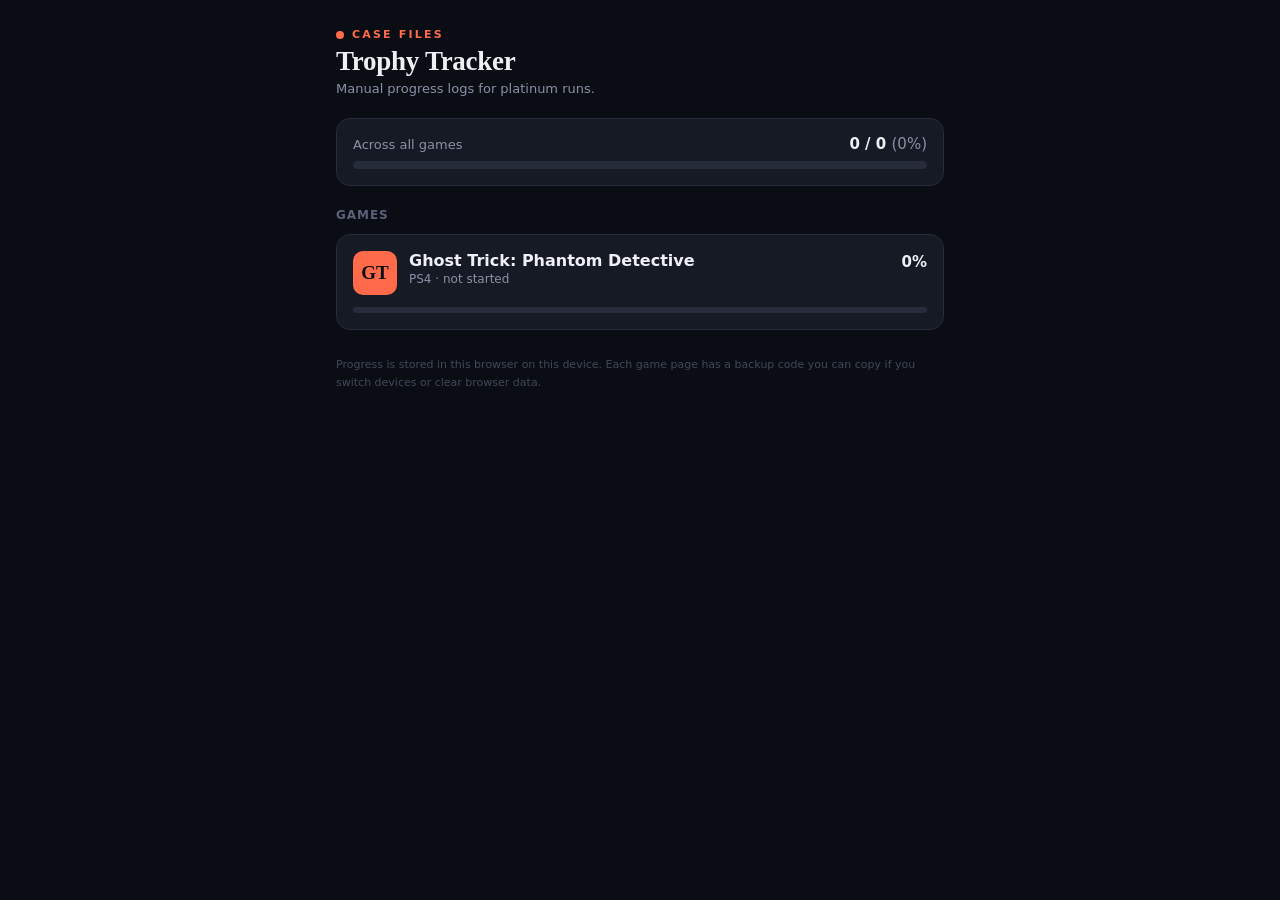
==== index.html @ ff8aa003 "Add files via upload" ====
<!DOCTYPE html>
<html lang="en">
<head>
<meta charset="UTF-8" />
<meta name="viewport" content="width=device-width, initial-scale=1.0, viewport-fit=cover" />
<meta name="apple-mobile-web-app-capable" content="yes" />
<meta name="apple-mobile-web-app-status-bar-style" content="black-translucent" />
<title>Trophy Tracker</title>
<link rel="stylesheet" href="styles.css" />
</head>
<body>
<div class="wrap">
  <div class="eyebrow"><span class="dot"></span>Case Files</div>
  <h1>Trophy Tracker</h1>
  <p class="sub">Manual progress logs for platinum runs.</p>

  <div class="panel">
    <div class="panel-top">
      <span class="panel-label">Across all games</span>
      <span class="panel-count">
        <span id="allDone">0</span> / <span id="allTotal">0</span>
        <em id="allPct">(0%)</em>
      </span>
    </div>
    <div class="track"><div class="fill" id="allFill" style="width:0%"></div></div>
  </div>

  <p class="section-label">Games</p>
  <div class="games" id="games"></div>

  <footer>
    Progress is stored in this browser on this device. Each game page has a
    backup code you can copy if you switch devices or clear browser data.
  </footer>
</div>

<script>
/* ---------------------------------------------------------------------
   ADDING A GAME
   1. Upload its .html file (built from the same template).
   2. Add an entry below. `key` must match the `key` in that page's
      Tracker.init({...}) call — that's how progress is read.

   ICONS — pick one style per game:
     icon: "GT"                     two letters (default)
     emoji: "\u{1F47B}"             any emoji
     image: "covers/ghost-trick.jpg"  box art (see below)

   BOX ART
     Make a folder called `covers` in the repo and upload images into it.
     Square images look best (PS Store icons are already square); anything
     else gets centre-cropped to fit. ~200x200px is plenty — big files just
     slow the page down. If an image is missing or the filename is wrong,
     the tile quietly falls back to the letters.
--------------------------------------------------------------------- */
const GAMES = [
  {
    title: "Ghost Trick: Phantom Detective",
    platform: "PS4",
    file: "ghost-trick.html",
    key: "ghost-trick",
    icon: "GT",
    image: "covers/ghost-trick.jpg",   // falls back to "GT" until you upload this
    color: "#ff6b4a"
  }

  // ,{
  //   title: "Stardew Valley",
  //   platform: "PS4",
  //   file: "stardew.html",
  //   key: "stardew",
  //   emoji: "\u{1F33E}",
  //   color: "#7cc48f"
  // }
];

function readSummary(key) {
  try {
    const raw = localStorage.getItem(key + "-summary-v2");
    if (raw) {
      const s = JSON.parse(raw);
      if (typeof s.done === "number" && typeof s.total === "number") return s;
    }
  } catch (e) {}
  return { done: 0, total: 0 };
}

function el(tag, cls, text) {
  const n = document.createElement(tag);
  if (cls) n.className = cls;
  if (text != null) n.textContent = text;
  return n;
}

function render() {
  const container = document.getElementById("games");
  container.innerHTML = "";

  let sumDone = 0, sumTotal = 0;

  if (!GAMES.length) {
    container.appendChild(el("div", "empty", "No games added yet."));
    return;
  }

  GAMES.forEach((g) => {
    const s = readSummary(g.key);
    const pct = s.total ? Math.round((s.done / s.total) * 100) : 0;
    const complete = s.total > 0 && s.done === s.total;
    sumDone += s.done;
    sumTotal += s.total;

    const a = el("a", "game");
    a.href = g.file;

    const top = el("div", "game-top");

    const thumb = el("div", "thumb" + (g.emoji ? " emoji" : ""));
    const initials = g.icon || g.title.slice(0, 2).toUpperCase();
    if (g.image) {
      thumb.style.background = g.color;
      const img = document.createElement("img");
      img.src = g.image;
      img.alt = "";
      // if the file is missing or misnamed, fall back to initials
      img.addEventListener("error", function () {
        img.remove();
        thumb.textContent = initials;
      });
      thumb.appendChild(img);
    } else if (g.emoji) {
      thumb.style.background = g.color;
      thumb.textContent = g.emoji;
    } else {
      thumb.style.background = g.color;
      thumb.textContent = initials;
    }

    const meta = el("div", "game-meta");
    const title = el("div", "game-title", g.title);
    if (complete) title.appendChild(el("span", "badge plat", "Platinum"));
    meta.appendChild(title);
    meta.appendChild(el("div", "game-sub",
      g.platform + (s.total ? " · " + s.done + " of " + s.total + " trophies"
                            : " · not started")));

    const pctEl = el("div", "game-pct" + (complete ? " complete" : ""), pct + "%");

    top.appendChild(thumb);
    top.appendChild(meta);
    top.appendChild(pctEl);

    const track = el("div", "game-track");
    const fill = el("div", "game-fill");
    fill.style.width = pct + "%";
    fill.style.background = complete
      ? "linear-gradient(90deg,#ffd479,#fff0c2)"
      : g.color;
    track.appendChild(fill);

    a.appendChild(top);
    a.appendChild(track);
    container.appendChild(a);
  });

  const allPct = sumTotal ? Math.round((sumDone / sumTotal) * 100) : 0;
  document.getElementById("allDone").textContent = sumDone;
  document.getElementById("allTotal").textContent = sumTotal;
  document.getElementById("allPct").textContent = "(" + allPct + "%)";
  document.getElementById("allFill").style.width = allPct + "%";
}

render();
window.addEventListener("pageshow", render);
document.addEventListener("visibilitychange", function () {
  if (!document.hidden) render();
});
</script>
</body>
</html>
---- styles.css ----
/* =====================================================================
   Trophy Tracker — shared styles
   Change anything here and EVERY page updates. Colours worth knowing:
     --accent      the orange used for headers + progress bars
     --bg          page background
     --card        panel background
   ===================================================================== */

:root {
  color-scheme: dark;
  --bg: #0b0d14;
  --card: #161a24;
  --card-2: #12151f;
  --line: #262c3a;
  --line-2: #3a4258;
  --text: #eef0f6;
  --muted: #8b91a5;
  --faint: #5a6178;
  --accent: #ff6b4a;
  --accent-2: #ffb84a;
  --done: #34d399;
  --done-text: #6ee7b7;
  --gold: #ffd479;
  --warn: #c2703f;
}

* { box-sizing: border-box; }

body {
  margin: 0;
  background: var(--bg);
  color: var(--text);
  font-family: -apple-system, BlinkMacSystemFont, 'Inter', system-ui, sans-serif;
  -webkit-tap-highlight-color: transparent;
  padding-bottom: 56px;
}

.wrap { max-width: 640px; margin: 0 auto; padding: 28px 16px 8px; }

/* ---------- header ---------- */
a.back {
  display: inline-flex; align-items: center; gap: 6px;
  color: var(--muted); text-decoration: none;
  font-size: 13px; font-weight: 600; margin-bottom: 14px;
}
a.back:active { color: var(--text); }

.eyebrow {
  display: flex; align-items: center; gap: 8px;
  color: var(--accent); font-size: 11px; font-weight: 700;
  text-transform: uppercase; letter-spacing: .2em; margin-bottom: 5px;
}
.dot { width: 8px; height: 8px; border-radius: 50%; background: var(--accent); }

h1 {
  font-family: Georgia, serif; font-size: 27px;
  margin: 0 0 4px; letter-spacing: -.01em; line-height: 1.15;
}
.sub { color: var(--muted); font-size: 13px; margin: 0 0 22px; }

/* ---------- progress panel ---------- */
.panel {
  background: var(--card); border: 1px solid var(--line);
  border-radius: 14px; padding: 16px; margin-bottom: 22px;
}
.panel-top {
  display: flex; justify-content: space-between; align-items: baseline; margin-bottom: 8px;
}
.panel-label { color: var(--muted); font-size: 13px; }
.panel-count { font-size: 15px; font-weight: 700; }
.panel-count em { color: var(--muted); font-weight: 400; font-style: normal; }

.track { height: 8px; border-radius: 999px; background: var(--line); overflow: hidden; }
.fill {
  height: 100%; border-radius: 999px;
  background: linear-gradient(90deg, var(--accent), var(--accent-2));
  transition: width .4s ease;
}
.status-line { font-size: 11px; margin-top: 8px; color: var(--done); }
.status-line.bad { color: #ff8a6b; }

/* ---------- sections ---------- */
.section { margin-bottom: 24px; }
.section h2 {
  font-size: 13px; font-weight: 700; text-transform: uppercase;
  letter-spacing: .03em; margin: 0 0 2px;
}
.section .desc { color: var(--muted); font-size: 12px; margin: 0 0 12px; }
.rows { display: flex; flex-direction: column; gap: 8px; }

/* ---------- trophy rows ---------- */
.row {
  background: var(--card); border: 1px solid var(--line);
  border-radius: 10px; transition: background .15s, border-color .15s;
}
.row.checked { background: rgba(6,78,59,.25); border-color: rgba(6,95,70,.6); }

.row-head {
  display: flex; align-items: flex-start; gap: 12px;
  padding: 12px 14px; cursor: pointer; user-select: none;
}
.row.no-toggle > .row-head { cursor: default; }

.box {
  flex: none; width: 20px; height: 20px; border-radius: 5px;
  border: 2px solid #4a5268; margin-top: 1px;
  display: flex; align-items: center; justify-content: center;
}
.row.checked .box { background: var(--done); border-color: var(--done); }
.box svg { width: 13px; height: 13px; display: none; }
.row.checked .box svg { display: block; }

/* partial-progress ring instead of empty box */
.box.partial { border-color: var(--accent-2); position: relative; }
.box.partial::after {
  content: ''; position: absolute; inset: 3px;
  border-radius: 2px; background: var(--accent-2); opacity: .55;
}

.row-main { flex: 1; min-width: 0; }
.row-title-line { display: flex; align-items: center; gap: 6px; flex-wrap: wrap; }
.row-title { font-weight: 600; font-size: 15px; }
.row.checked .row-title {
  color: var(--done-text); text-decoration: line-through;
  text-decoration-color: rgba(52,211,153,.5);
}
.row-sub { font-size: 13px; color: var(--muted); margin-top: 2px; }
.row.checked .row-sub { color: rgba(110,231,183,.6); }
.row-note { font-size: 12px; color: var(--warn); font-style: italic; margin-top: 4px; }

.badge {
  font-size: 10px; font-weight: 700; text-transform: uppercase;
  letter-spacing: .03em; padding: 2px 6px; border-radius: 5px; flex: none;
}
.badge.chapter { background: #2a2410; color: #ffcf5c; border: 1px solid #4a3f16; }
.badge.caution { background: #3a1414; color: #ff8a6b; border: 1px solid #5a2020; }
.badge.plat    { background: #1a2a3a; color: #7cc4ff; border: 1px solid #22405a; }
.badge.count   { background: #1c2130; color: var(--accent-2); border: 1px solid #3a3320; }

/* ---------- counter (partial progress) ---------- */
.counter { padding: 0 14px 12px 46px; }
.counter-track {
  height: 5px; border-radius: 999px; background: var(--line);
  overflow: hidden; margin-bottom: 8px;
}
.counter-fill {
  height: 100%; border-radius: 999px;
  background: linear-gradient(90deg, var(--accent), var(--accent-2));
  transition: width .3s ease;
}
.counter-controls { display: flex; align-items: center; gap: 8px; }
.counter-controls button {
  width: 34px; height: 32px; font-size: 16px; font-weight: 700;
  border-radius: 8px; border: 1px solid var(--line-2);
  background: #1c2130; color: var(--text); cursor: pointer; flex: none;
  line-height: 1;
}
.counter-controls button:active { background: var(--line); }
.counter-controls input {
  width: 74px; text-align: center; font-size: 14px; font-weight: 600;
  background: var(--bg); border: 1px solid var(--line);
  border-radius: 8px; color: var(--text); padding: 7px 4px;
  font-family: inherit;
}
.counter-of { font-size: 13px; color: var(--muted); }
.counter-step {
  margin-left: auto; font-size: 11px; color: var(--faint);
}

/* ---------- sublists ---------- */
.sub-toggle {
  flex: none; width: 26px; height: 26px; margin-top: -2px;
  display: flex; align-items: center; justify-content: center;
  color: var(--muted); font-size: 11px; border-radius: 6px;
}
.sub-toggle svg { width: 11px; height: 11px; transition: transform .2s; }
.row.open .sub-toggle svg { transform: rotate(90deg); }

.children {
  display: none; padding: 0 14px 12px 46px;
  flex-direction: column; gap: 2px;
}
.row.open .children { display: flex; }

.child {
  display: flex; align-items: flex-start; gap: 10px;
  padding: 7px 8px; border-radius: 7px; cursor: pointer; user-select: none;
}
.child:active { background: rgba(255,255,255,.03); }
.child-box {
  flex: none; width: 16px; height: 16px; border-radius: 4px;
  border: 2px solid #4a5268; margin-top: 1px;
  display: flex; align-items: center; justify-content: center;
}
.child.checked .child-box { background: var(--done); border-color: var(--done); }
.child-box svg { width: 10px; height: 10px; display: none; }
.child.checked .child-box svg { display: block; }
.child-text { font-size: 13.5px; line-height: 1.35; }
.child.checked .child-text {
  color: var(--done-text); text-decoration: line-through;
  text-decoration-color: rgba(52,211,153,.45);
}
.child-note { display: block; font-size: 11.5px; color: var(--faint); margin-top: 1px; }

.child-group-label {
  font-size: 10.5px; font-weight: 700; text-transform: uppercase;
  letter-spacing: .07em; color: var(--faint);
  margin: 10px 0 2px 8px;
}
.child-group-label:first-child { margin-top: 2px; }

/* ---------- backup ---------- */
.backup {
  background: var(--card-2); border: 1px dashed #303748;
  border-radius: 12px; padding: 14px; margin-top: 8px;
}
.backup h3 {
  font-size: 12px; text-transform: uppercase; letter-spacing: .03em;
  color: var(--muted); margin: 0 0 8px;
}
.backup textarea {
  width: 100%; background: var(--bg); border: 1px solid var(--line);
  border-radius: 8px; color: var(--text); font-size: 12px;
  padding: 8px; font-family: ui-monospace, monospace; resize: none;
}
.backup-actions { display: flex; gap: 8px; margin-top: 8px; flex-wrap: wrap; }
.backup-actions button {
  font-family: inherit; font-size: 12px; font-weight: 600;
  border-radius: 8px; border: 1px solid var(--line-2);
  background: #1c2130; color: var(--text); padding: 8px 12px; cursor: pointer;
}
.backup-actions button:active { background: var(--line); }
.backup-msg { font-size: 11px; color: var(--done); margin-top: 6px; min-height: 14px; }

/* ---------- hub ---------- */
.section-label {
  font-size: 12px; font-weight: 700; text-transform: uppercase;
  letter-spacing: .08em; color: var(--faint); margin: 0 0 12px;
}
.games { display: flex; flex-direction: column; gap: 12px; }
a.game {
  display: block; text-decoration: none; color: inherit;
  background: var(--card); border: 1px solid var(--line);
  border-radius: 14px; padding: 16px;
  transition: border-color .15s, background .15s;
}
a.game:active { background: #1c2130; border-color: var(--line-2); }
.game-top { display: flex; align-items: flex-start; gap: 12px; margin-bottom: 12px; }
.thumb {
  flex: none; width: 44px; height: 44px; border-radius: 10px;
  display: flex; align-items: center; justify-content: center;
  font-family: Georgia, serif; font-size: 19px; font-weight: 700;
  color: var(--bg); overflow: hidden;
}
.thumb img { width: 100%; height: 100%; object-fit: cover; }
.thumb.emoji { font-size: 23px; }
.game-meta { flex: 1; min-width: 0; }
.game-title {
  font-weight: 700; font-size: 16px; margin-bottom: 2px;
  white-space: nowrap; overflow: hidden; text-overflow: ellipsis;
}
.game-sub { font-size: 12px; color: var(--muted); }
.game-pct { flex: none; font-size: 15px; font-weight: 700; padding-top: 2px; }
.game-pct.complete { color: var(--gold); }
.game-track { height: 6px; border-radius: 999px; background: var(--line); overflow: hidden; }
.game-fill { height: 100%; border-radius: 999px; transition: width .4s ease; }

.empty {
  border: 1px dashed #303748; border-radius: 12px;
  padding: 18px; text-align: center; color: var(--faint); font-size: 13px;
}
footer { margin-top: 26px; font-size: 11px; color: #414859; line-height: 1.6; }
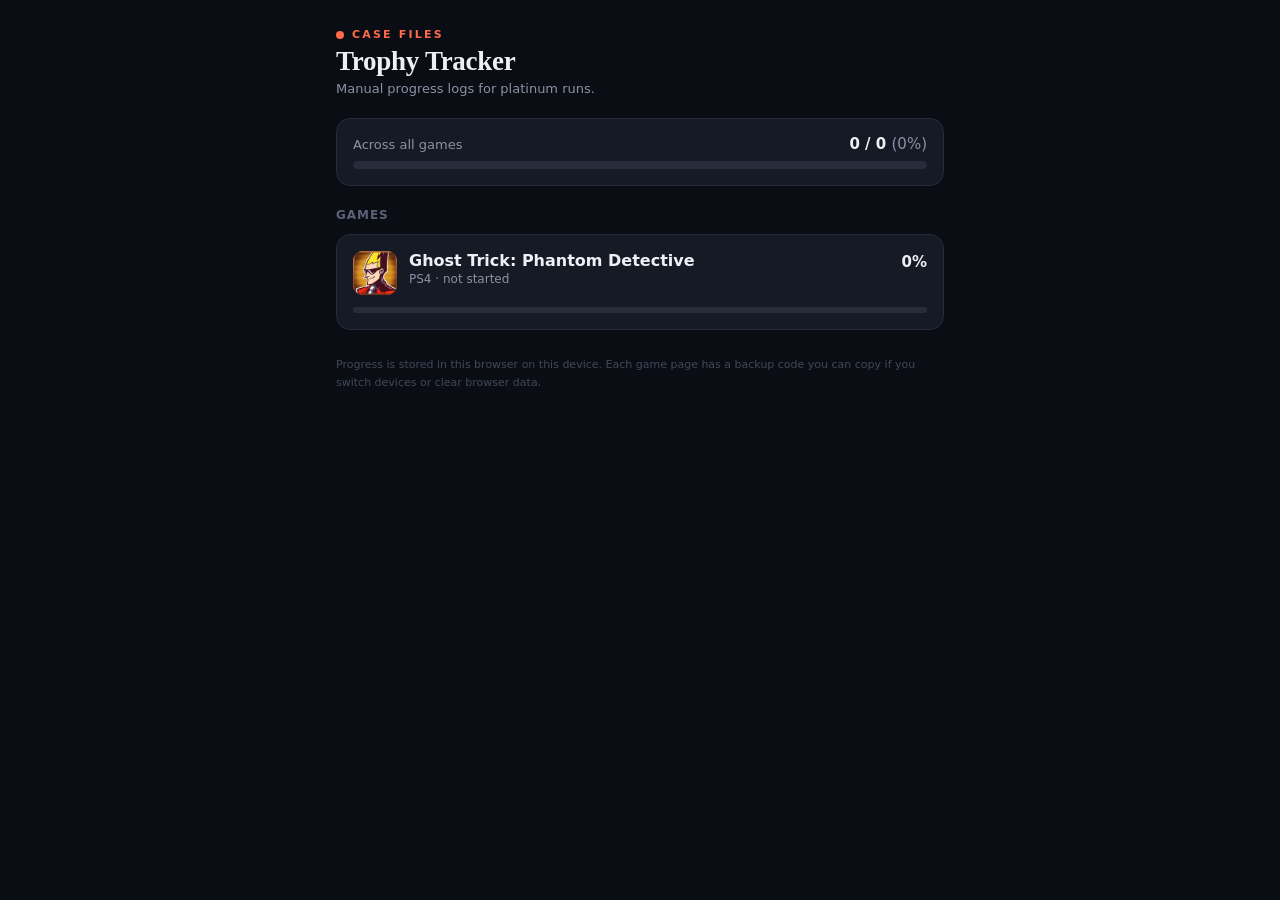
==== commit 434624dd: "Update index.html" ====
--- a/index.html
+++ b/index.html
@@ -60,7 +60,7 @@
     file: "ghost-trick.html",
     key: "ghost-trick",
     icon: "GT",
-    image: "covers/ghost-trick.jpg",   // falls back to "GT" until you upload this
+    image: "covers/ghost-trick.png",   // falls back to "GT" until you upload this
     color: "#ff6b4a"
   }
 
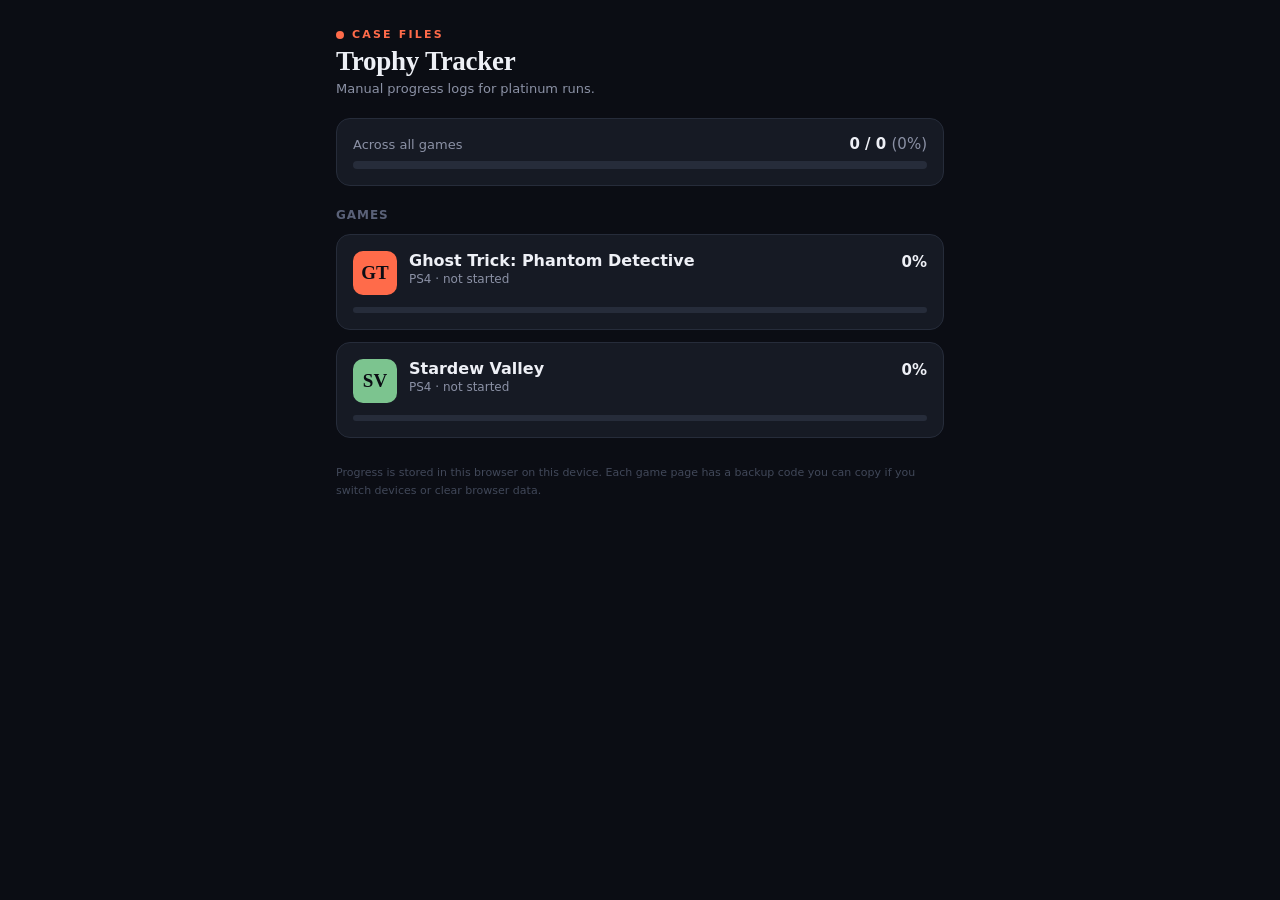
==== commit a842afdd: "Add files via upload" ====
--- a/index.html
+++ b/index.html
@@ -60,18 +60,18 @@
     file: "ghost-trick.html",
     key: "ghost-trick",
     icon: "GT",
-    image: "covers/ghost-trick.png",   // falls back to "GT" until you upload this
+    image: "covers/ghost-trick.jpg",   // falls back to "GT" until you upload this
     color: "#ff6b4a"
+  },
+  {
+    title: "Stardew Valley",
+    platform: "PS4",
+    file: "stardew.html",
+    key: "stardew",
+    icon: "SV",
+    image: "covers/stardew.jpg",       // falls back to "SV" until you upload this
+    color: "#7cc48f"
   }
-
-  // ,{
-  //   title: "Stardew Valley",
-  //   platform: "PS4",
-  //   file: "stardew.html",
-  //   key: "stardew",
-  //   emoji: "\u{1F33E}",
-  //   color: "#7cc48f"
-  // }
 ];
 
 function readSummary(key) {
--- a/styles.css
+++ b/styles.css
@@ -209,6 +209,36 @@
 }
 .child-group-label:first-child { margin-top: 2px; }
 
+/* collapsible sub-category inside a sublist */
+.subgroup {
+  display: flex; align-items: center; gap: 8px;
+  padding: 8px 10px; margin-top: 4px;
+  background: #12151f; border: 1px solid var(--line);
+  border-radius: 8px; cursor: pointer; user-select: none;
+}
+.subgroup:active { background: #1a1f2c; }
+.subgroup.full { border-color: rgba(6,95,70,.5); background: rgba(6,78,59,.18); }
+.subgroup-caret {
+  flex: none; width: 14px; display: flex; align-items: center;
+  color: var(--muted);
+}
+.subgroup-caret svg { width: 10px; height: 10px; transition: transform .2s; }
+.subgroup.open .subgroup-caret svg { transform: rotate(90deg); }
+.subgroup-name {
+  flex: 1; font-size: 13px; font-weight: 600; letter-spacing: .01em;
+}
+.subgroup.full .subgroup-name { color: var(--done-text); }
+.subgroup-count {
+  flex: none; font-size: 11px; font-weight: 700;
+  color: var(--muted); font-variant-numeric: tabular-nums;
+}
+.subgroup.full .subgroup-count { color: var(--done); }
+.subgroup-items {
+  display: flex; flex-direction: column; gap: 1px;
+  padding: 4px 0 6px 10px;
+  border-left: 2px solid var(--line); margin-left: 12px;
+}
+
 /* ---------- backup ---------- */
 .backup {
   background: var(--card-2); border: 1px dashed #303748;
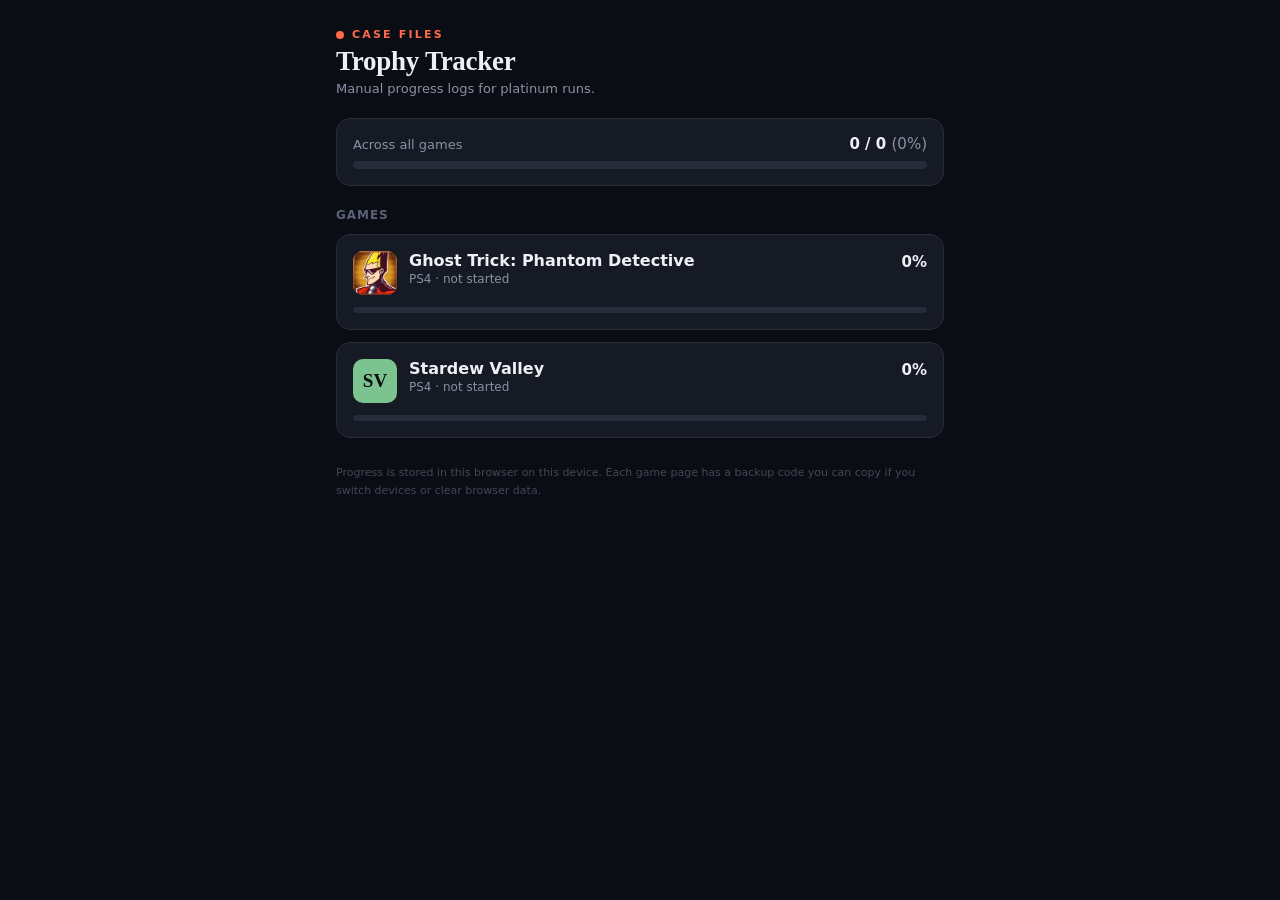
==== commit aad454ba: "Add files via upload" ====
--- a/index.html
+++ b/index.html
@@ -60,7 +60,7 @@
     file: "ghost-trick.html",
     key: "ghost-trick",
     icon: "GT",
-    image: "covers/ghost-trick.jpg",   // falls back to "GT" until you upload this
+    image: "covers/ghost-trick.png",   // PNG
     color: "#ff6b4a"
   },
   {
@@ -69,7 +69,7 @@
     file: "stardew.html",
     key: "stardew",
     icon: "SV",
-    image: "covers/stardew.jpg",       // falls back to "SV" until you upload this
+    image: "covers/stardew.png",       // extension is auto-detected either way
     color: "#7cc48f"
   }
 ];
@@ -120,13 +120,26 @@
     if (g.image) {
       thumb.style.background = g.color;
       const img = document.createElement("img");
-      img.src = g.image;
       img.alt = "";
-      // if the file is missing or misnamed, fall back to initials
+      // Try the listed file first; if it's missing, try the other common
+      // image extensions before giving up and showing the letters. This
+      // means .png vs .jpg never matters.
+      const base = g.image.replace(/\.(png|jpg|jpeg|webp)$/i, "");
+      const exts = ["png", "jpg", "jpeg", "webp"];
+      const listed = (g.image.match(/\.(png|jpg|jpeg|webp)$/i) || [".png"])[0]
+        .slice(1).toLowerCase();
+      const tries = [listed].concat(exts.filter((e) => e !== listed));
+      let attempt = 0;
       img.addEventListener("error", function () {
-        img.remove();
-        thumb.textContent = initials;
+        attempt++;
+        if (attempt < tries.length) {
+          img.src = base + "." + tries[attempt];
+        } else {
+          img.remove();
+          thumb.textContent = initials;
+        }
       });
+      img.src = base + "." + tries[0];
       thumb.appendChild(img);
     } else if (g.emoji) {
       thumb.style.background = g.color;
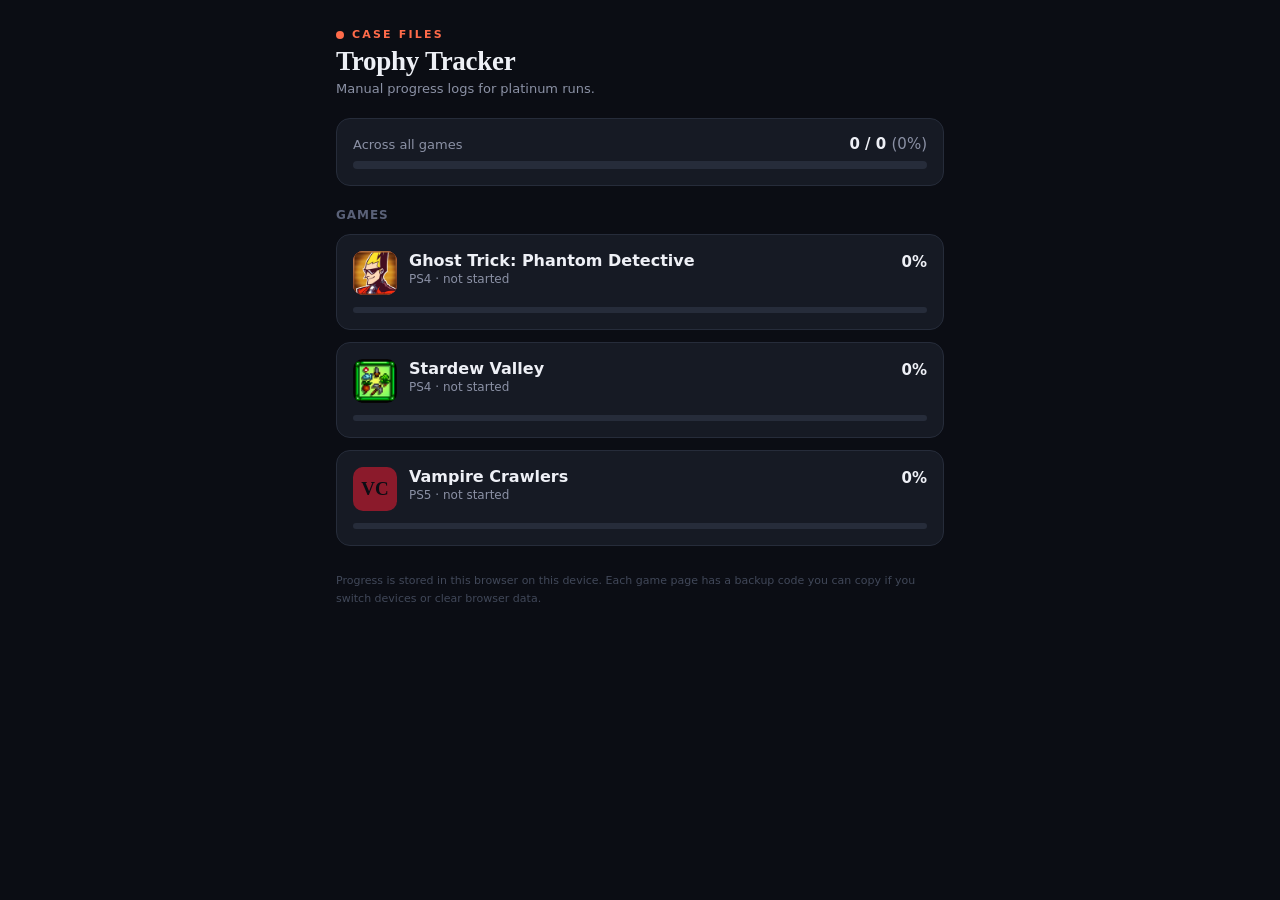
==== commit a268e067: "Add files via upload" ====
--- a/index.html
+++ b/index.html
@@ -71,6 +71,15 @@
     icon: "SV",
     image: "covers/stardew.png",       // extension is auto-detected either way
     color: "#7cc48f"
+  },
+  {
+    title: "Vampire Crawlers",
+    platform: "PS5",
+    file: "vampire-crawlers.html",
+    key: "vampire-crawlers",
+    icon: "VC",
+    image: "covers/vampire-crawlers.png",
+    color: "#8b1a2b"
   }
 ];
 
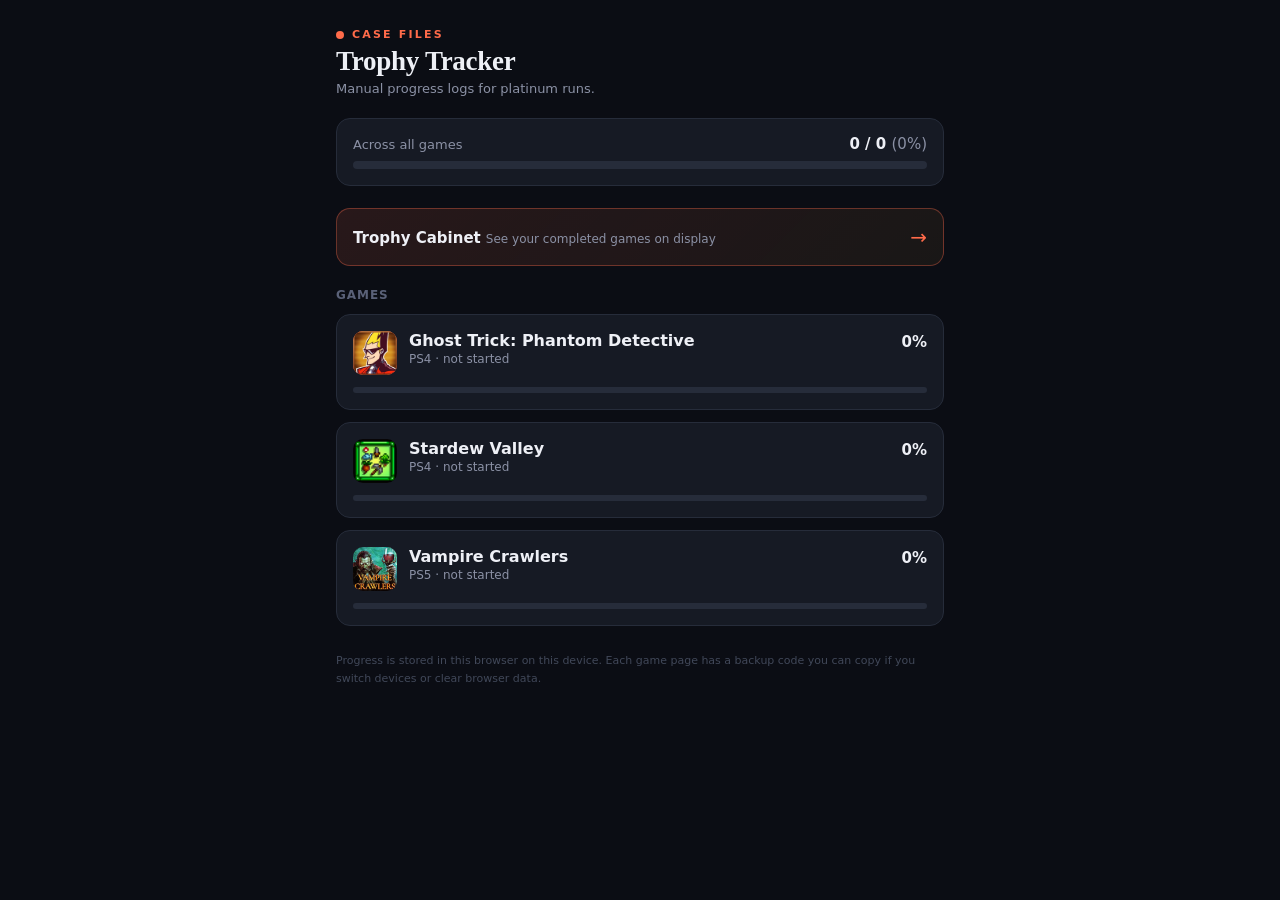
==== commit ba4fd02b: "Add files via upload" ====
--- a/index.html
+++ b/index.html
@@ -25,6 +25,16 @@
     <div class="track"><div class="fill" id="allFill" style="width:0%"></div></div>
   </div>
 
+  <a class="cabinet-link" href="cabinet.html">
+    <span>
+      <span class="cabinet-link-title">Trophy Cabinet</span>
+      <span class="cabinet-link-sub">See your completed games on display</span>
+    </span>
+    <span class="cabinet-link-arrow">&rarr;</span>
+  </a>
+
+  <div id="activitySection"></div>
+
   <p class="section-label">Games</p>
   <div class="games" id="games"></div>
 
@@ -34,55 +44,8 @@
   </footer>
 </div>
 
+<script src="games.js"></script>
 <script>
-/* ---------------------------------------------------------------------
-   ADDING A GAME
-   1. Upload its .html file (built from the same template).
-   2. Add an entry below. `key` must match the `key` in that page's
-      Tracker.init({...}) call — that's how progress is read.
-
-   ICONS — pick one style per game:
-     icon: "GT"                     two letters (default)
-     emoji: "\u{1F47B}"             any emoji
-     image: "covers/ghost-trick.jpg"  box art (see below)
-
-   BOX ART
-     Make a folder called `covers` in the repo and upload images into it.
-     Square images look best (PS Store icons are already square); anything
-     else gets centre-cropped to fit. ~200x200px is plenty — big files just
-     slow the page down. If an image is missing or the filename is wrong,
-     the tile quietly falls back to the letters.
---------------------------------------------------------------------- */
-const GAMES = [
-  {
-    title: "Ghost Trick: Phantom Detective",
-    platform: "PS4",
-    file: "ghost-trick.html",
-    key: "ghost-trick",
-    icon: "GT",
-    image: "covers/ghost-trick.png",   // PNG
-    color: "#ff6b4a"
-  },
-  {
-    title: "Stardew Valley",
-    platform: "PS4",
-    file: "stardew.html",
-    key: "stardew",
-    icon: "SV",
-    image: "covers/stardew.png",       // extension is auto-detected either way
-    color: "#7cc48f"
-  },
-  {
-    title: "Vampire Crawlers",
-    platform: "PS5",
-    file: "vampire-crawlers.html",
-    key: "vampire-crawlers",
-    icon: "VC",
-    image: "covers/vampire-crawlers.png",
-    color: "#8b1a2b"
-  }
-];
-
 function readSummary(key) {
   try {
     const raw = localStorage.getItem(key + "-summary-v2");
@@ -94,6 +57,25 @@
   return { done: 0, total: 0 };
 }
 
+function readActivity(key, title) {
+  try {
+    const raw = localStorage.getItem(key + "-activity-v1");
+    if (raw) return JSON.parse(raw).map((a) => Object.assign({ game: title }, a));
+  } catch (e) {}
+  return [];
+}
+
+function timeAgo(ts) {
+  const diff = Date.now() - ts;
+  const min = 60000, hr = 3600000, day = 86400000;
+  if (diff < hr) return Math.max(1, Math.round(diff / min)) + "m ago";
+  if (diff < day) return Math.round(diff / hr) + "h ago";
+  const days = Math.round(diff / day);
+  if (days === 1) return "yesterday";
+  if (days < 7) return days + "d ago";
+  return new Date(ts).toLocaleDateString(undefined, { month: "short", day: "numeric" });
+}
+
 function el(tag, cls, text) {
   const n = document.createElement(tag);
   if (cls) n.className = cls;
@@ -101,7 +83,32 @@
   return n;
 }
 
-function render() {
+function renderActivity() {
+  const container = document.getElementById("activitySection");
+  container.innerHTML = "";
+
+  const sevenDaysAgo = Date.now() - 7 * 86400000;
+  let all = [];
+  GAMES.forEach((g) => { all = all.concat(readActivity(g.key, g.title)); });
+  all = all.filter((a) => a.ts >= sevenDaysAgo).sort((a, b) => b.ts - a.ts).slice(0, 8);
+
+  if (all.length === 0) return; // nothing in the last 7 days — stay out of the way
+
+  const label = el("p", "section-label", "Recent Activity");
+  container.appendChild(label);
+
+  const panel = el("div", "activity-panel");
+  all.forEach((a) => {
+    const item = el("div", "activity-item");
+    item.appendChild(el("span", "activity-trophy", a.name));
+    item.appendChild(el("span", "activity-game", a.game));
+    item.appendChild(el("span", "activity-time", timeAgo(a.ts)));
+    panel.appendChild(item);
+  });
+  container.appendChild(panel);
+}
+
+function renderGames() {
   const container = document.getElementById("games");
   container.innerHTML = "";
 
@@ -112,8 +119,13 @@
     return;
   }
 
-  GAMES.forEach((g) => {
-    const s = readSummary(g.key);
+  // Most recently updated first; games with no activity yet keep their
+  // original order and sink to the bottom.
+  const withSummary = GAMES.map((g) => Object.assign({ _summary: readSummary(g.key) }, g));
+  withSummary.sort((a, b) => (b._summary.updated || 0) - (a._summary.updated || 0));
+
+  withSummary.forEach((g) => {
+    const s = g._summary;
     const pct = s.total ? Math.round((s.done / s.total) * 100) : 0;
     const complete = s.total > 0 && s.done === s.total;
     sumDone += s.done;
@@ -130,23 +142,15 @@
       thumb.style.background = g.color;
       const img = document.createElement("img");
       img.alt = "";
-      // Try the listed file first; if it's missing, try the other common
-      // image extensions before giving up and showing the letters. This
-      // means .png vs .jpg never matters.
       const base = g.image.replace(/\.(png|jpg|jpeg|webp)$/i, "");
       const exts = ["png", "jpg", "jpeg", "webp"];
-      const listed = (g.image.match(/\.(png|jpg|jpeg|webp)$/i) || [".png"])[0]
-        .slice(1).toLowerCase();
+      const listed = (g.image.match(/\.(png|jpg|jpeg|webp)$/i) || [".png"])[0].slice(1).toLowerCase();
       const tries = [listed].concat(exts.filter((e) => e !== listed));
       let attempt = 0;
       img.addEventListener("error", function () {
         attempt++;
-        if (attempt < tries.length) {
-          img.src = base + "." + tries[attempt];
-        } else {
-          img.remove();
-          thumb.textContent = initials;
-        }
+        if (attempt < tries.length) img.src = base + "." + tries[attempt];
+        else { img.remove(); thumb.textContent = initials; }
       });
       img.src = base + "." + tries[0];
       thumb.appendChild(img);
@@ -163,8 +167,7 @@
     if (complete) title.appendChild(el("span", "badge plat", "Platinum"));
     meta.appendChild(title);
     meta.appendChild(el("div", "game-sub",
-      g.platform + (s.total ? " · " + s.done + " of " + s.total + " trophies"
-                            : " · not started")));
+      g.platform + (s.total ? " · " + s.done + " of " + s.total + " trophies" : " · not started")));
 
     const pctEl = el("div", "game-pct" + (complete ? " complete" : ""), pct + "%");
 
@@ -175,9 +178,7 @@
     const track = el("div", "game-track");
     const fill = el("div", "game-fill");
     fill.style.width = pct + "%";
-    fill.style.background = complete
-      ? "linear-gradient(90deg,#ffd479,#fff0c2)"
-      : g.color;
+    fill.style.background = complete ? "linear-gradient(90deg,#ffd479,#fff0c2)" : g.color;
     track.appendChild(fill);
 
     a.appendChild(top);
@@ -192,10 +193,12 @@
   document.getElementById("allFill").style.width = allPct + "%";
 }
 
-render();
-window.addEventListener("pageshow", render);
+function renderAll() { renderActivity(); renderGames(); }
+
+renderAll();
+window.addEventListener("pageshow", renderAll);
 document.addEventListener("visibilitychange", function () {
-  if (!document.hidden) render();
+  if (!document.hidden) renderAll();
 });
 </script>
 </body>
--- a/styles.css
+++ b/styles.css
@@ -262,6 +262,86 @@
 .backup-actions button:active { background: var(--line); }
 .backup-msg { font-size: 11px; color: var(--done); margin-top: 6px; min-height: 14px; }
 
+/* ---------- controls bar: search + expand/collapse all ---------- */
+.controls-bar {
+  display: flex; gap: 8px; margin-bottom: 16px; flex-wrap: wrap;
+}
+.search-wrap {
+  flex: 1; min-width: 160px; display: flex; align-items: center; gap: 8px;
+  background: var(--card); border: 1px solid var(--line);
+  border-radius: 10px; padding: 0 12px;
+}
+.search-icon { flex: none; width: 15px; height: 15px; color: var(--faint); display: flex; }
+.search-icon svg { width: 100%; height: 100%; }
+.search-input {
+  flex: 1; border: none; background: transparent; color: var(--text);
+  font-size: 14px; padding: 10px 0; font-family: inherit; min-width: 0;
+}
+.search-input:focus { outline: none; }
+.search-input::-webkit-search-cancel-button { filter: invert(0.6); }
+.collapse-controls { display: flex; gap: 6px; flex: none; }
+.collapse-btn {
+  font-family: inherit; font-size: 12px; font-weight: 600;
+  border-radius: 10px; border: 1px solid var(--line-2);
+  background: var(--card); color: var(--muted); padding: 0 12px; cursor: pointer;
+  white-space: nowrap;
+}
+.collapse-btn:active { background: var(--line); color: var(--text); }
+.empty {
+  text-align: center; color: var(--faint); font-size: 13px;
+  padding: 32px 16px;
+}
+
+/* ---------- per-trophy notes ---------- */
+.note-block { padding: 0 14px 12px 46px; }
+.note-toggle {
+  font-family: inherit; font-size: 11.5px; font-weight: 600;
+  color: var(--faint); background: none; border: none; padding: 2px 0;
+  cursor: pointer;
+}
+.note-toggle.has-note { color: var(--accent-2); }
+.note-toggle:active { color: var(--text); }
+.note-area { margin-top: 6px; }
+.note-input {
+  width: 100%; background: var(--card-2); border: 1px solid var(--line);
+  border-radius: 8px; color: var(--text); font-size: 13px;
+  padding: 8px; font-family: inherit; resize: vertical;
+}
+.note-preview {
+  margin-top: 4px; font-size: 12.5px; color: var(--muted);
+  background: var(--card-2); border-left: 2px solid var(--accent-2);
+  padding: 6px 8px; border-radius: 0 6px 6px 0; white-space: pre-wrap;
+}
+
+/* ---------- hub: recent activity panel ---------- */
+.activity-panel {
+  background: var(--card); border: 1px solid var(--line);
+  border-radius: 14px; padding: 4px 16px; margin-bottom: 22px;
+}
+.activity-item {
+  display: flex; align-items: baseline; gap: 8px;
+  padding: 10px 0; border-bottom: 1px solid var(--line);
+  font-size: 13px;
+}
+.activity-item:last-child { border-bottom: none; }
+.activity-trophy { color: var(--text); font-weight: 600; flex: 1; min-width: 0;
+  overflow: hidden; text-overflow: ellipsis; white-space: nowrap; }
+.activity-game { color: var(--muted); font-size: 11.5px; flex: none; }
+.activity-time { color: var(--faint); font-size: 11px; flex: none; }
+
+/* ---------- hub: link to trophy cabinet ---------- */
+a.cabinet-link {
+  display: flex; align-items: center; justify-content: space-between;
+  background: linear-gradient(135deg, rgba(255,107,74,0.12), rgba(255,184,74,0.06));
+  border: 1px solid rgba(255,107,74,0.35);
+  border-radius: 14px; padding: 16px; margin-bottom: 22px;
+  text-decoration: none; color: var(--text);
+}
+a.cabinet-link:active { border-color: var(--accent); }
+.cabinet-link-title { font-weight: 700; font-size: 15px; }
+.cabinet-link-sub { font-size: 12px; color: var(--muted); margin-top: 2px; }
+.cabinet-link-arrow { color: var(--accent); font-size: 20px; flex: none; }
+
 /* ---------- hub ---------- */
 .section-label {
   font-size: 12px; font-weight: 700; text-transform: uppercase;
@@ -300,3 +380,63 @@
   padding: 18px; text-align: center; color: var(--faint); font-size: 13px;
 }
 footer { margin-top: 26px; font-size: 11px; color: #414859; line-height: 1.6; }
+
+/* ---------- trophy cabinet ---------- */
+.cabinet-grid {
+  display: grid; grid-template-columns: repeat(2, 1fr); gap: 14px;
+}
+.cabinet-card {
+  position: relative; border-radius: 16px; overflow: hidden;
+  aspect-ratio: 3 / 4; border: 1px solid var(--line); background: var(--card);
+}
+.cabinet-card.done {
+  border-color: rgba(255, 212, 121, 0.5);
+  box-shadow: 0 0 0 1px rgba(255, 212, 121, 0.15), 0 8px 24px rgba(255, 184, 74, 0.12);
+}
+.cabinet-cover {
+  position: absolute; inset: 0; width: 100%; height: 100%; object-fit: cover;
+}
+.cabinet-cover-fallback {
+  position: absolute; inset: 0; display: flex; align-items: center; justify-content: center;
+  font-family: Georgia, serif; font-size: 30px; font-weight: 700; color: rgba(255,255,255,0.85);
+}
+.cabinet-card.locked .cabinet-cover,
+.cabinet-card.locked .cabinet-cover-fallback {
+  filter: grayscale(1) brightness(0.35);
+}
+.cabinet-shine {
+  position: absolute; inset: 0;
+  background: linear-gradient(155deg, rgba(255,255,255,0.10) 0%, transparent 30%);
+  pointer-events: none;
+}
+.cabinet-info {
+  position: absolute; left: 0; right: 0; bottom: 0;
+  padding: 10px 10px 9px; background: linear-gradient(0deg, rgba(0,0,0,0.88) 10%, transparent 100%);
+}
+.cabinet-title {
+  font-size: 12.5px; font-weight: 700; color: #fff; line-height: 1.25;
+  display: -webkit-box; -webkit-line-clamp: 2; -webkit-box-orient: vertical; overflow: hidden;
+}
+.cabinet-sub { font-size: 10.5px; color: rgba(255,255,255,0.65); margin-top: 2px; }
+.cabinet-ribbon {
+  position: absolute; top: 8px; right: 8px;
+  background: linear-gradient(135deg, #ffd479, #ffb84a);
+  color: #2a1a05; font-size: 9.5px; font-weight: 800; letter-spacing: .04em;
+  text-transform: uppercase; padding: 3px 7px; border-radius: 999px;
+  box-shadow: 0 2px 6px rgba(0,0,0,0.35);
+}
+.cabinet-pct {
+  position: absolute; top: 8px; right: 8px;
+  background: rgba(11,13,20,0.75); border: 1px solid rgba(255,255,255,0.15);
+  color: #cfd3e0; font-size: 10.5px; font-weight: 700;
+  padding: 3px 7px; border-radius: 999px;
+}
+.cabinet-stats {
+  display: grid; grid-template-columns: repeat(3, 1fr); gap: 10px; margin-bottom: 22px;
+}
+.cabinet-stat {
+  background: var(--card); border: 1px solid var(--line); border-radius: 12px;
+  padding: 12px 10px; text-align: center;
+}
+.cabinet-stat-num { font-size: 20px; font-weight: 800; color: var(--gold); }
+.cabinet-stat-label { font-size: 10.5px; color: var(--muted); text-transform: uppercase; letter-spacing: .04em; margin-top: 2px; }
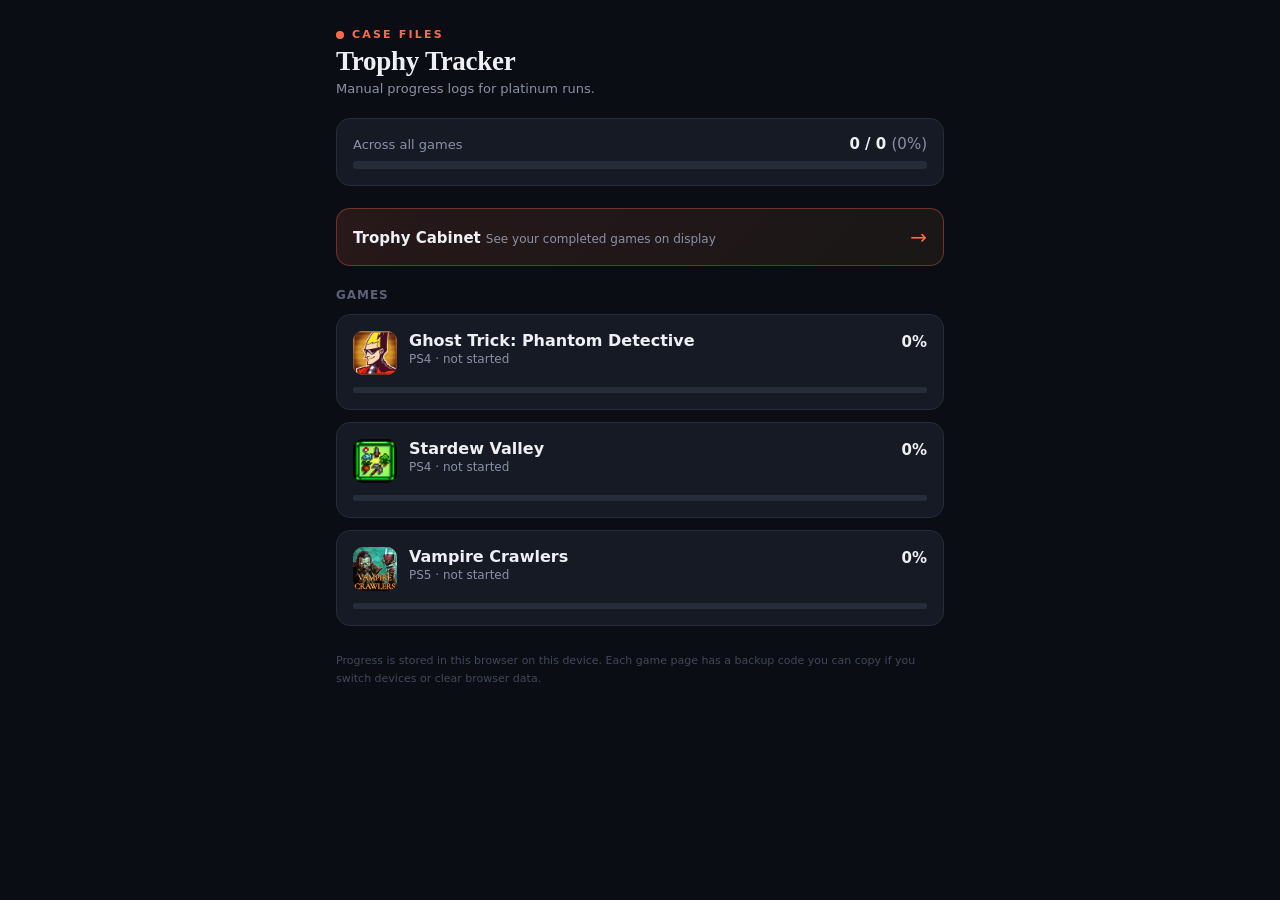
==== commit 31a6f4fc: "Add files via upload" ====
--- a/index.html
+++ b/index.html
@@ -24,6 +24,8 @@
     </div>
     <div class="track"><div class="fill" id="allFill" style="width:0%"></div></div>
   </div>
+
+  <div id="grindingSection"></div>
 
   <a class="cabinet-link" href="cabinet.html">
     <span>
@@ -193,7 +195,39 @@
   document.getElementById("allFill").style.width = allPct + "%";
 }
 
-function renderAll() { renderActivity(); renderGames(); }
+function renderGrinding() {
+  const container = document.getElementById("grindingSection");
+  container.innerHTML = "";
+
+  let best = null;
+  GAMES.forEach((g) => {
+    const s = readSummary(g.key);
+    if (s.grinding && s.grinding.remaining > 0) {
+      const cand = Object.assign({ gameFile: g.file, gameTitle: g.title }, s.grinding);
+      if (!best || cand.remaining < best.remaining) best = cand;
+    }
+  });
+  if (!best) return; // nothing partially in progress — stay out of the way
+
+  const a = el("a", "grinding-link");
+  a.href = best.gameFile;
+  a.appendChild(el("div", "grinding-eyebrow", "Currently Grinding"));
+
+  const unit = best.kind === "counter" ? "more" : (best.remaining === 1 ? "item" : "items");
+  a.appendChild(el("div", "grinding-main", best.remaining + " " + unit + " to go \u2014 " + best.name));
+  a.appendChild(el("div", "grinding-game", best.gameTitle));
+
+  const pct = best.total ? Math.round(((best.total - best.remaining) / best.total) * 100) : 0;
+  const track = el("div", "grinding-track");
+  const fill = el("div", "grinding-fill");
+  fill.style.width = pct + "%";
+  track.appendChild(fill);
+  a.appendChild(track);
+
+  container.appendChild(a);
+}
+
+function renderAll() { renderGrinding(); renderActivity(); renderGames(); }
 
 renderAll();
 window.addEventListener("pageshow", renderAll);
--- a/styles.css
+++ b/styles.css
@@ -313,6 +313,49 @@
   padding: 6px 8px; border-radius: 0 6px 6px 0; white-space: pre-wrap;
 }
 
+/* ---------- 100% completion celebration ---------- */
+.celebrate-overlay {
+  position: fixed; inset: 0; pointer-events: none; z-index: 9999; overflow: hidden;
+}
+.confetti-piece {
+  position: absolute; top: -12px; width: 8px; height: 14px; opacity: 0.9;
+  border-radius: 2px;
+  animation-name: confetti-fall;
+  animation-timing-function: cubic-bezier(0.4, 0.0, 0.6, 1);
+  animation-fill-mode: forwards;
+}
+@keyframes confetti-fall {
+  to { transform: translateY(110vh) rotate(560deg); opacity: 0; }
+}
+.celebrate-banner {
+  position: fixed; left: 50%; top: 16%; transform: translateX(-50%) scale(1);
+  background: rgba(11, 13, 20, 0.92); border: 1px solid rgba(255, 212, 121, 0.5);
+  color: var(--gold); font-weight: 800; font-size: 15px;
+  padding: 11px 20px; border-radius: 999px; white-space: nowrap;
+  box-shadow: 0 10px 28px rgba(0, 0, 0, 0.45);
+  animation: celebrate-pop 0.45s cubic-bezier(0.2, 0.8, 0.3, 1.3);
+}
+@keyframes celebrate-pop {
+  from { opacity: 0; transform: translateX(-50%) scale(0.8); }
+  to   { opacity: 1; transform: translateX(-50%) scale(1); }
+}
+
+/* ---------- hub: currently grinding widget ---------- */
+a.grinding-link {
+  display: block; text-decoration: none; color: var(--text);
+  background: var(--card); border: 1px solid var(--line);
+  border-radius: 14px; padding: 14px 16px; margin-bottom: 22px;
+}
+a.grinding-link:active { border-color: var(--line-2); }
+.grinding-eyebrow {
+  font-size: 10.5px; font-weight: 700; text-transform: uppercase;
+  letter-spacing: .08em; color: var(--accent-2); margin-bottom: 4px;
+}
+.grinding-main { font-size: 14.5px; font-weight: 600; }
+.grinding-game { font-size: 12px; color: var(--muted); margin-top: 2px; }
+.grinding-track { height: 6px; border-radius: 999px; background: var(--line); overflow: hidden; margin-top: 10px; }
+.grinding-fill { height: 100%; border-radius: 999px; background: linear-gradient(90deg, var(--accent), var(--accent-2)); }
+
 /* ---------- hub: recent activity panel ---------- */
 .activity-panel {
   background: var(--card); border: 1px solid var(--line);
@@ -440,3 +483,22 @@
 }
 .cabinet-stat-num { font-size: 20px; font-weight: 800; color: var(--gold); }
 .cabinet-stat-label { font-size: 10.5px; color: var(--muted); text-transform: uppercase; letter-spacing: .04em; margin-top: 2px; }
+
+.cabinet-item { display: flex; flex-direction: column; }
+
+/* half-star rating, tap left/right half of a star for .5 increments;
+   tap the already-set value again to clear it back to unrated */
+.star-rating { display: flex; align-items: center; gap: 2px; margin-top: 7px; }
+.star-slot { position: relative; width: 17px; height: 17px; flex: none; }
+.star-empty, .star-fill-wrap { position: absolute; inset: 0; }
+.star-empty svg { width: 100%; height: 100%; fill: none; stroke: var(--line-2); stroke-width: 1; }
+.star-fill-wrap { overflow: hidden; width: 0; }
+.star-fill-icon { width: 17px; height: 17px; }
+.star-fill-icon svg { width: 100%; height: 100%; fill: var(--gold); stroke: var(--gold); stroke-width: 1; }
+.star-hit {
+  position: absolute; top: 0; bottom: 0; width: 50%;
+  background: transparent; border: none; padding: 0; margin: 0; cursor: pointer;
+}
+.star-hit.left { left: 0; }
+.star-hit.right { right: 0; }
+.star-value { font-size: 11px; color: var(--muted); margin-left: 4px; min-width: 22px; }
